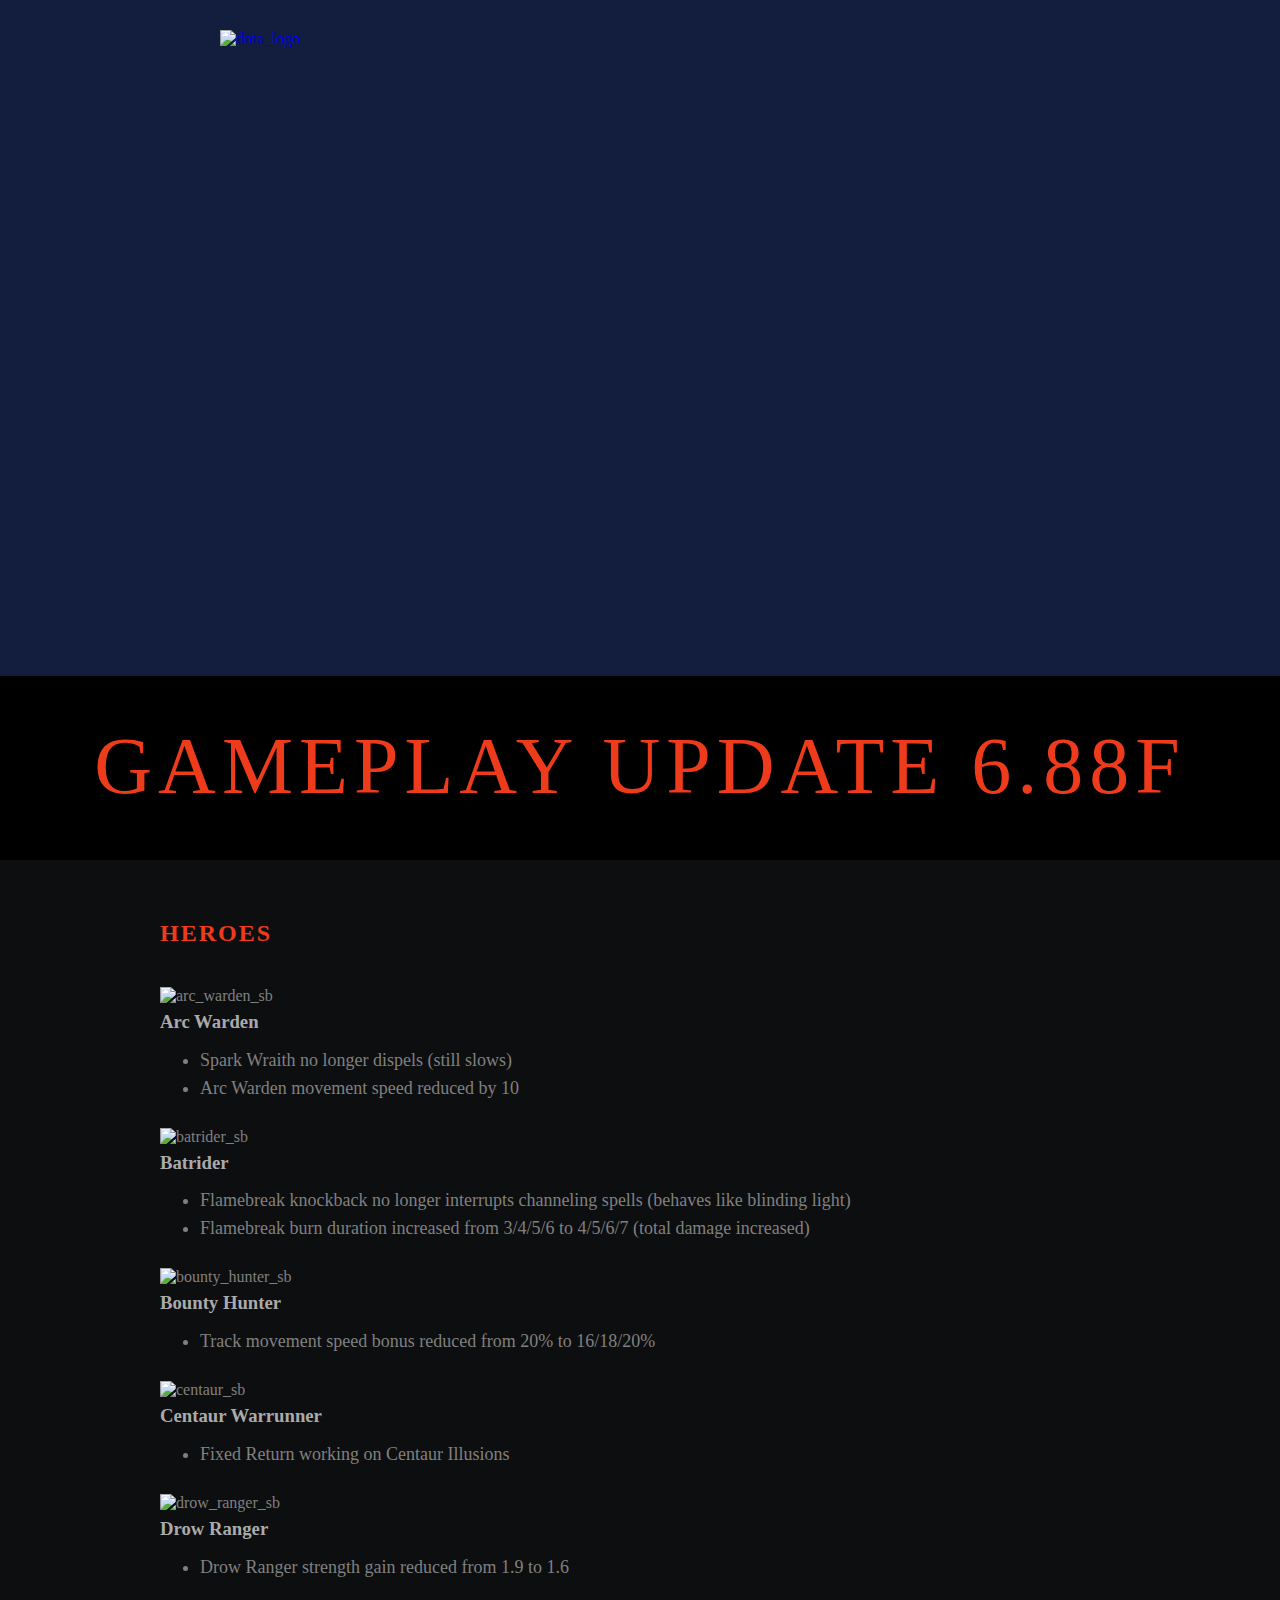
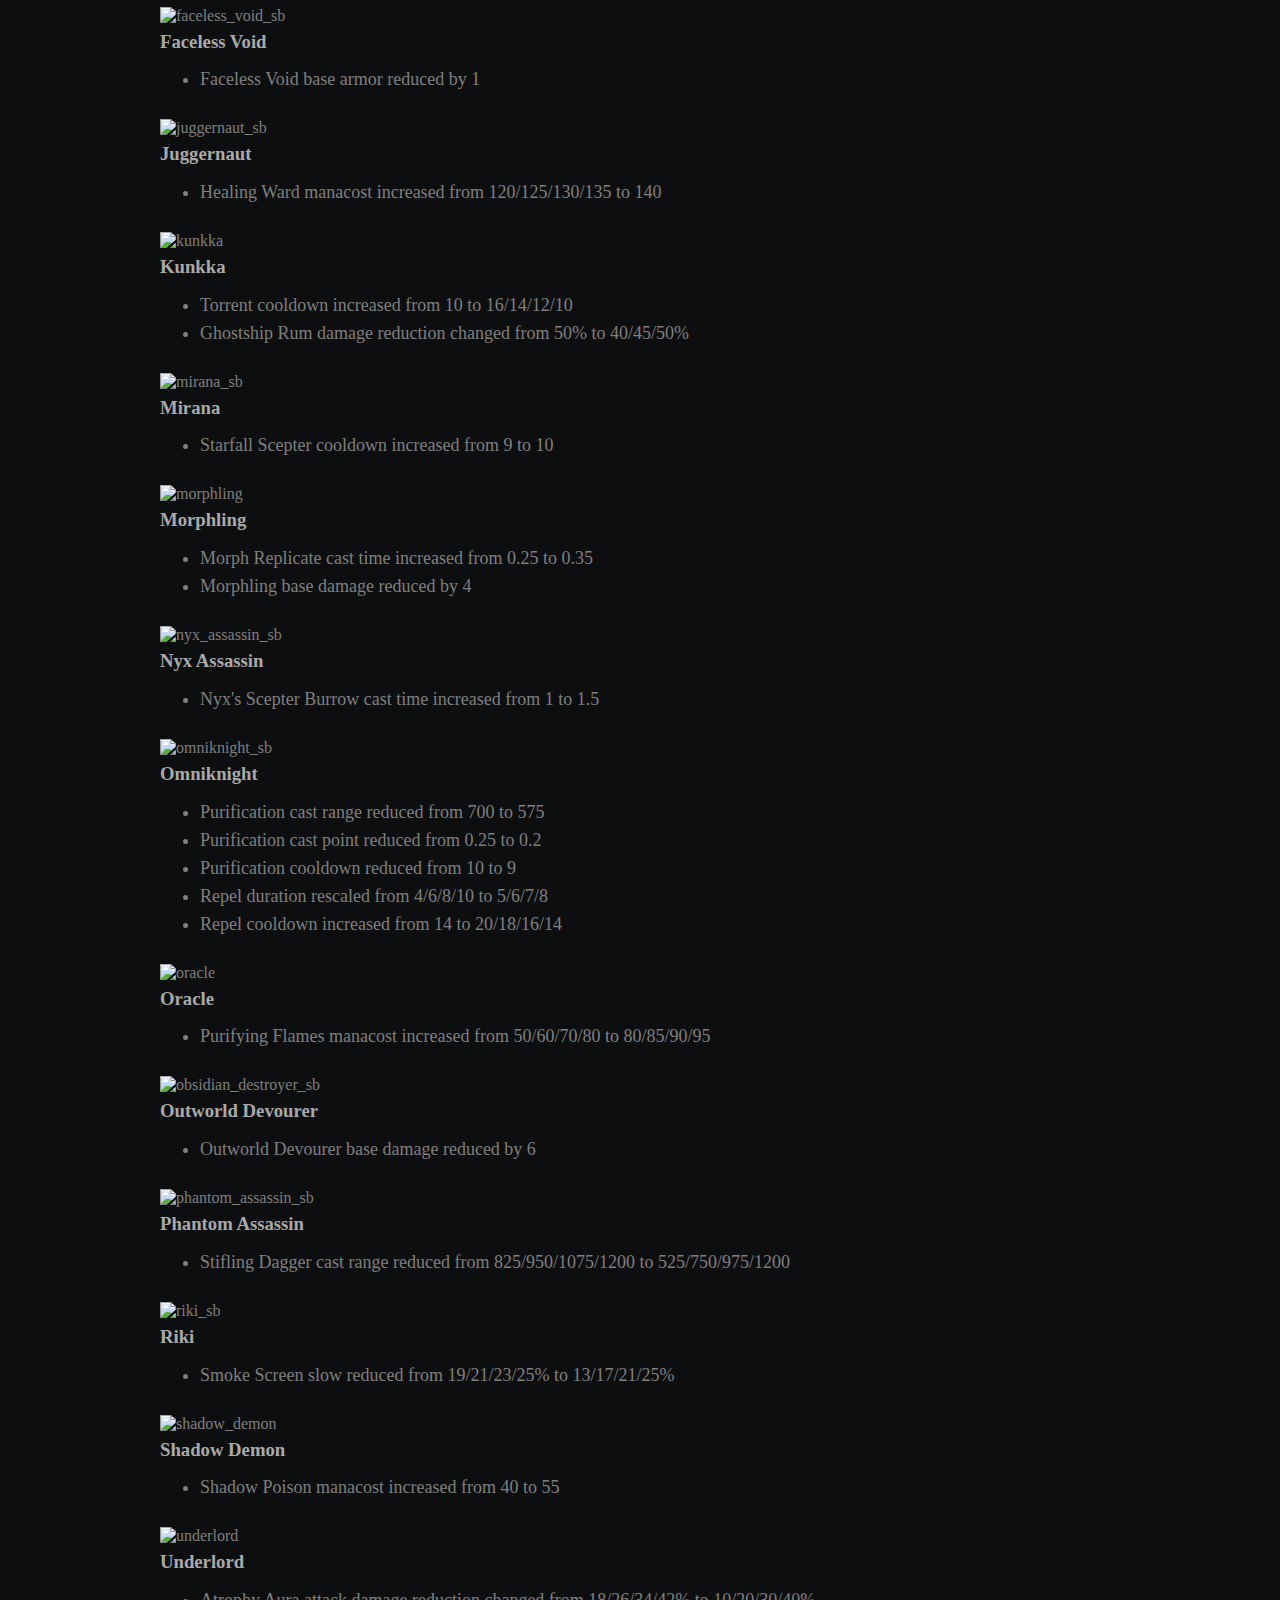
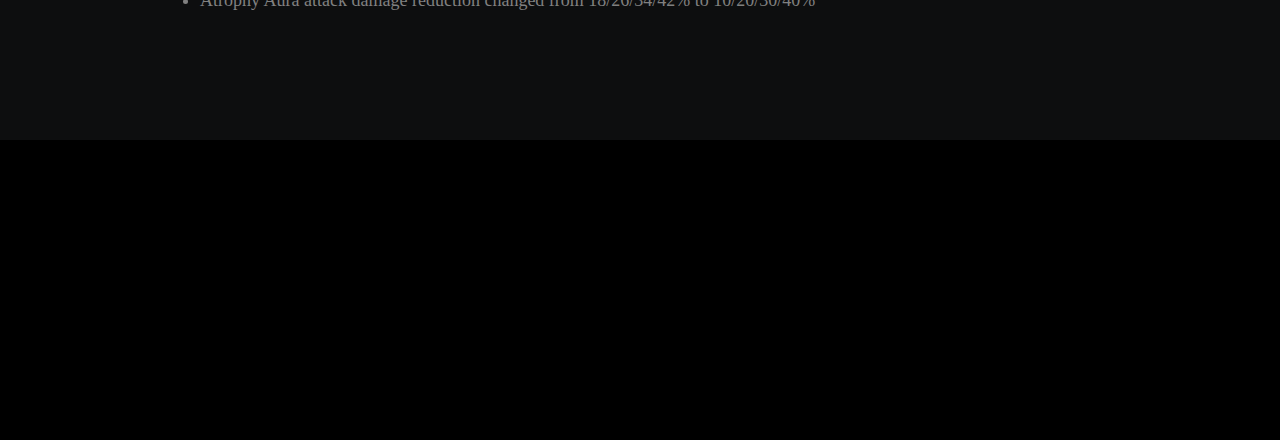
==== index.html @ 8f803655 "Add files via upload" ====
<!DOCTYPE html>
<html lang="en">

<head>
    <title>Dota 6.88f</title>
    <link rel="shortcut icon" href="favicon.ico" />
    <meta charset="UTF-8">
    <meta name="viewport" content="width=device-width, initial-scale=1.0">
    <link href="688f.css" rel="stylesheet">
</head>

<body>

    <div class="container01 ">
        <div class="Inner">
            <a href="http://blog.dota2.com"><img src="images/dota2logo.png" alt="dota_logo"></a>
        </div>
    </div>

    <div class="container02">
        <h2>Gameplay Update 6.88f</h2>
    </div>

    <div class="container03">

        <div class="heroes">
            <h3 id="herotag">Heroes</h3>

            <div class="herobox">
                <img src="http://cdn.dota2.com/apps/dota2/images/heroes/arc_warden_sb.png" alt="arc_warden_sb">
                <h3>Arc Warden</h3>
                <ul>
                    <li>Spark Wraith no longer dispels (still slows)</li>
                    <li>Arc Warden movement speed reduced by 10</li>
                </ul>
            </div>


            <div class="herobox">
                <img src="http://cdn.dota2.com/apps/dota2/images/heroes/batrider_sb.png" alt="batrider_sb">
                <h3>Batrider</h3>
                <ul>
                    <li>Flamebreak knockback no longer interrupts channeling spells (behaves like blinding light)</li>
                    <li>Flamebreak burn duration increased from 3/4/5/6 to 4/5/6/7 (total damage increased)</li>
                </ul>
            </div>

            <div class="herobox">
                <img src="http://cdn.dota2.com/apps/dota2/images/heroes/bounty_hunter_sb.png" alt="bounty_hunter_sb">
                <h3>Bounty Hunter</h3>
                <ul>
                    <li>Track movement speed bonus reduced from 20% to 16/18/20%</li>
                </ul>
            </div>

            <div class="herobox">
                <img src="http://cdn.dota2.com/apps/dota2/images/heroes/centaur_sb.png" alt="centaur_sb">
                <h3>Centaur Warrunner</h3>
                <ul>
                    <li>Fixed Return working on Centaur Illusions</li>
                </ul>
            </div>

            <div class="herobox">
                <img src="http://cdn.dota2.com/apps/dota2/images/heroes/drow_ranger_sb.png" alt="drow_ranger_sb">
                <h3>Drow Ranger</h3>
                <ul>
                    <li>Drow Ranger strength gain reduced from 1.9 to 1.6</li>
                </ul>
            </div>

            <div class="herobox">
                <img src="http://cdn.dota2.com/apps/dota2/images/heroes/faceless_void_sb.png" alt="faceless_void_sb">
                <h3>Faceless Void</h3>
                <ul>
                    <li>Faceless Void base armor reduced by 1</li>
                </ul>
            </div>

            <div class="herobox">
                <img src="http://cdn.dota2.com/apps/dota2/images/heroes/juggernaut_sb.png" alt="juggernaut_sb">
                <h3>Juggernaut</h3>
                <ul>
                    <li>Healing Ward manacost increased from 120/125/130/135 to 140</li>
                </ul>
            </div>

            <div class="herobox">
                <img src="http://cdn.dota2.com/apps/dota2/images/heroes/kunkka_sb.png" alt="kunkka">
                <h3>Kunkka</h3>
                <ul>
                    <li>Torrent cooldown increased from 10 to 16/14/12/10</li>
                    <li>Ghostship Rum damage reduction changed from 50% to 40/45/50%</li>
                </ul>
            </div>


            <div class="herobox">
                <img src="http://cdn.dota2.com/apps/dota2/images/heroes/mirana_sb.png" alt="mirana_sb">
                <h3>Mirana</h3>
                <ul>
                    <li>Starfall Scepter cooldown increased from 9 to 10</li>
                </ul>
            </div>

            <div class="herobox">
                <img src="http://cdn.dota2.com/apps/dota2/images/heroes/morphling_sb.png" alt="morphling">
                <h3>Morphling</h3>
                <ul>
                    <li>Morph Replicate cast time increased from 0.25 to 0.35</li>
                    <li>Morphling base damage reduced by 4</li>
                </ul>
            </div>

            <div class="herobox">
                <img src="http://cdn.dota2.com/apps/dota2/images/heroes/nyx_assassin_sb.png" alt="nyx_assassin_sb">
                <h3>Nyx Assassin</h3>
                <ul>
                    <li>Nyx's Scepter Burrow cast time increased from 1 to 1.5</li>
                </ul>
            </div>

            <div class="herobox">
                <img src="http://cdn.dota2.com/apps/dota2/images/heroes/omniknight_sb.png" alt="omniknight_sb">
                <h3>Omniknight</h3>
                <ul>
                    <li>Purification cast range reduced from 700 to 575</li>
                    <li>Purification cast point reduced from 0.25 to 0.2</li>
                    <li>Purification cooldown reduced from 10 to 9</li>
                    <li>Repel duration rescaled from 4/6/8/10 to 5/6/7/8</li>
                    <li>Repel cooldown increased from 14 to 20/18/16/14</li>
                </ul>
            </div>

            <div class="herobox">
                <img src="http://cdn.dota2.com/apps/dota2/images/heroes/oracle_sb.png" alt="oracle">
                <h3>Oracle</h3>
                <ul>
                    <li>Purifying Flames manacost increased from 50/60/70/80 to 80/85/90/95</li>
                </ul>
            </div>

            <div class="herobox">
                <img src="http://cdn.dota2.com/apps/dota2/images/heroes/obsidian_destroyer_sb.png" alt="obsidian_destroyer_sb">
                <h3>Outworld Devourer</h3>
                <ul>
                    <li>Outworld Devourer base damage reduced by 6</li>
                </ul>
            </div>

            <div class="herobox">
                <img src="http://cdn.dota2.com/apps/dota2/images/heroes/phantom_assassin_sb.png" alt="phantom_assassin_sb">
                <h3>Phantom Assassin</h3>
                <ul>
                    <li>Stifling Dagger cast range reduced from 825/950/1075/1200 to 525/750/975/1200</li>
                </ul>
            </div>

            <div class="herobox">
                <img src="http://cdn.dota2.com/apps/dota2/images/heroes/riki_sb.png" alt="riki_sb">
                <h3>Riki</h3>
                <ul>
                    <li>Smoke Screen slow reduced from 19/21/23/25% to 13/17/21/25%</li>
                </ul>
            </div>

            <div class="herobox">
                <img src="http://cdn.dota2.com/apps/dota2/images/heroes/shadow_demon_sb.png" alt="shadow_demon">
                <h3>Shadow Demon</h3>
                <ul>
                    <li>Shadow Poison manacost increased from 40 to 55</li>
                </ul>
            </div>

            <div class="herobox">
                <img src="http://cdn.dota2.com/apps/dota2/images/heroes/abyssal_underlord_sb.png" alt="underlord">
                <h3>Underlord</h3>
                <ul>
                    <li>Atrophy Aura attack damage reduction changed from 18/26/34/42% to 10/20/30/40%</li>
                </ul>
            </div>

        </div>

    </div>

    <div class="footer">
    </div>

    </div>

</body>

</html>
---- 688f.css ----
@font-face {
	font-family: Radiance;
	src: url(fonts/radiance.ttf);
}

@font-face {
	font-family: Radiance-Bold;
	src: url(fonts/radiance-bold.ttf);
}

@font-face {
	font-family: Radiance-Semibold;
	src: url(fonts/radiance-semibold.ttf);
}

body,
html {
    background-color: #000000;
    padding: 0;
    margin: 0;
    font-family: Radiance;
    color: #ffffff;
	width: 100%;
	height: 100%;
}

.container01 {
    background-image: url('images/688f_keyart.png');
    background-repeat: no-repeat;
    background-position: top center;
    background-color: #131d3d;
    width: 100%;
    height: 676px;
    margin: auto;
}

.Inner {
    width: 960px;
    margin: auto;
}

.Inner img {
    position: absolute;
    margin-left: 60px;
    margin-top: 30px;
}

.container02 {
    text-align: center;
    color: #ED3B1C;
	width: 100%;
}

.container02 h2 {
    padding: 0;
    margin: 0;
	text-transform: uppercase;
    margin-top: 20px;
    font-weight: normal;
	font-size: 80px;
    letter-spacing: 6px;
    line-height: 140px;
}

.container03 {
    background-image: url('images/list-top.jpg'), url('images/list.jpg');
    background-position: center 0px, center 0px;
    background-repeat: no-repeat, repeat-y;
    background-color: #0D0E0F;
    padding-bottom: 100px;
	width: 100%;
}

.heroes {
    width: 960px;
    position: relative;
    margin: auto;
}

#herotag {
    color: #ED3B1C;
    font-size: 24px;
    letter-spacing: 2px;
    text-transform: uppercase;
    top: 60px;
    position: relative;
    margin-bottom: 100px;
}

.herobox {
    color: #808080;
    padding-bottom: 10px;
}

.herobox h3 {
    color: #aaaaaa;
    font-weight: 600;
    margin-top: 6px;
}

.herobox ul {
    margin-top: -6px;
}

.herobox li {
    line-height: 28px;
    font-size: 18px;
}

.footer {
    background-image: url('images/footer_stamp.png');
    background-repeat: no-repeat;
    background-position: top center;
    background-color: #000000;
    height: 300px;
}
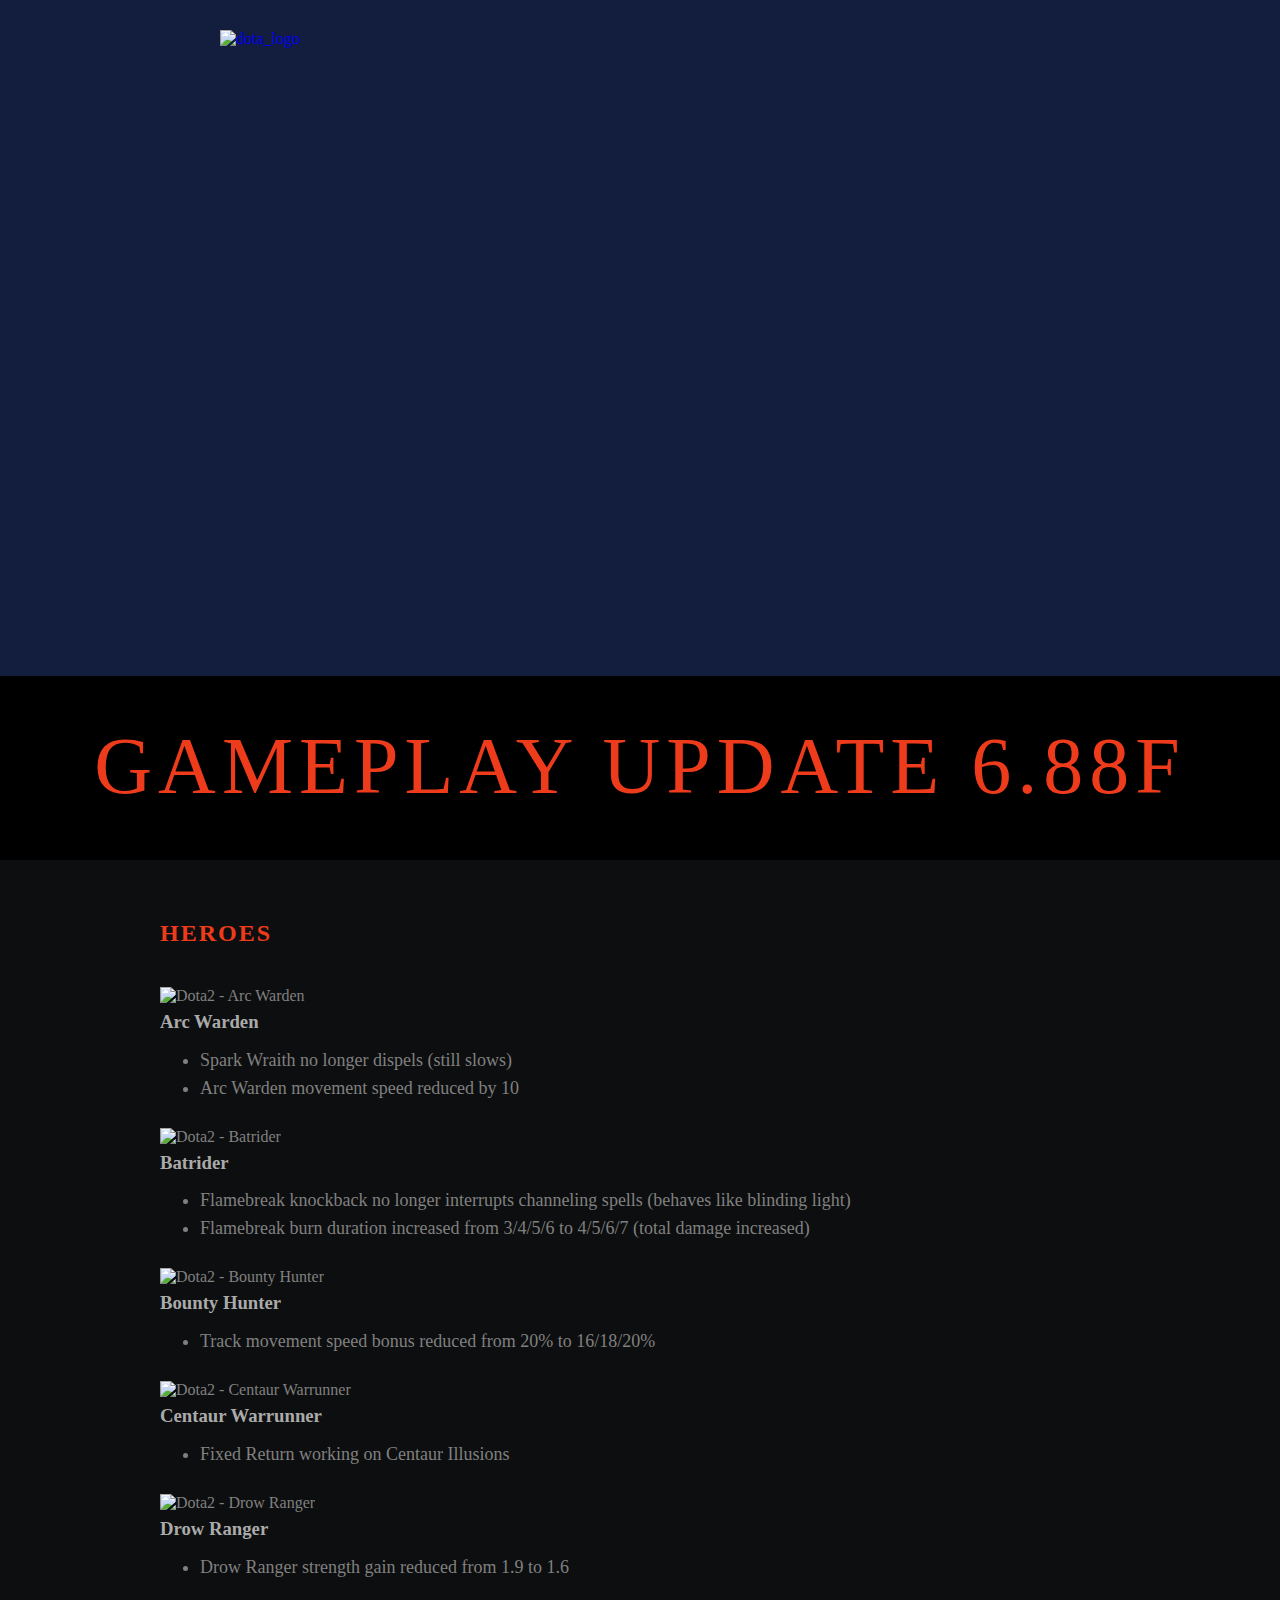
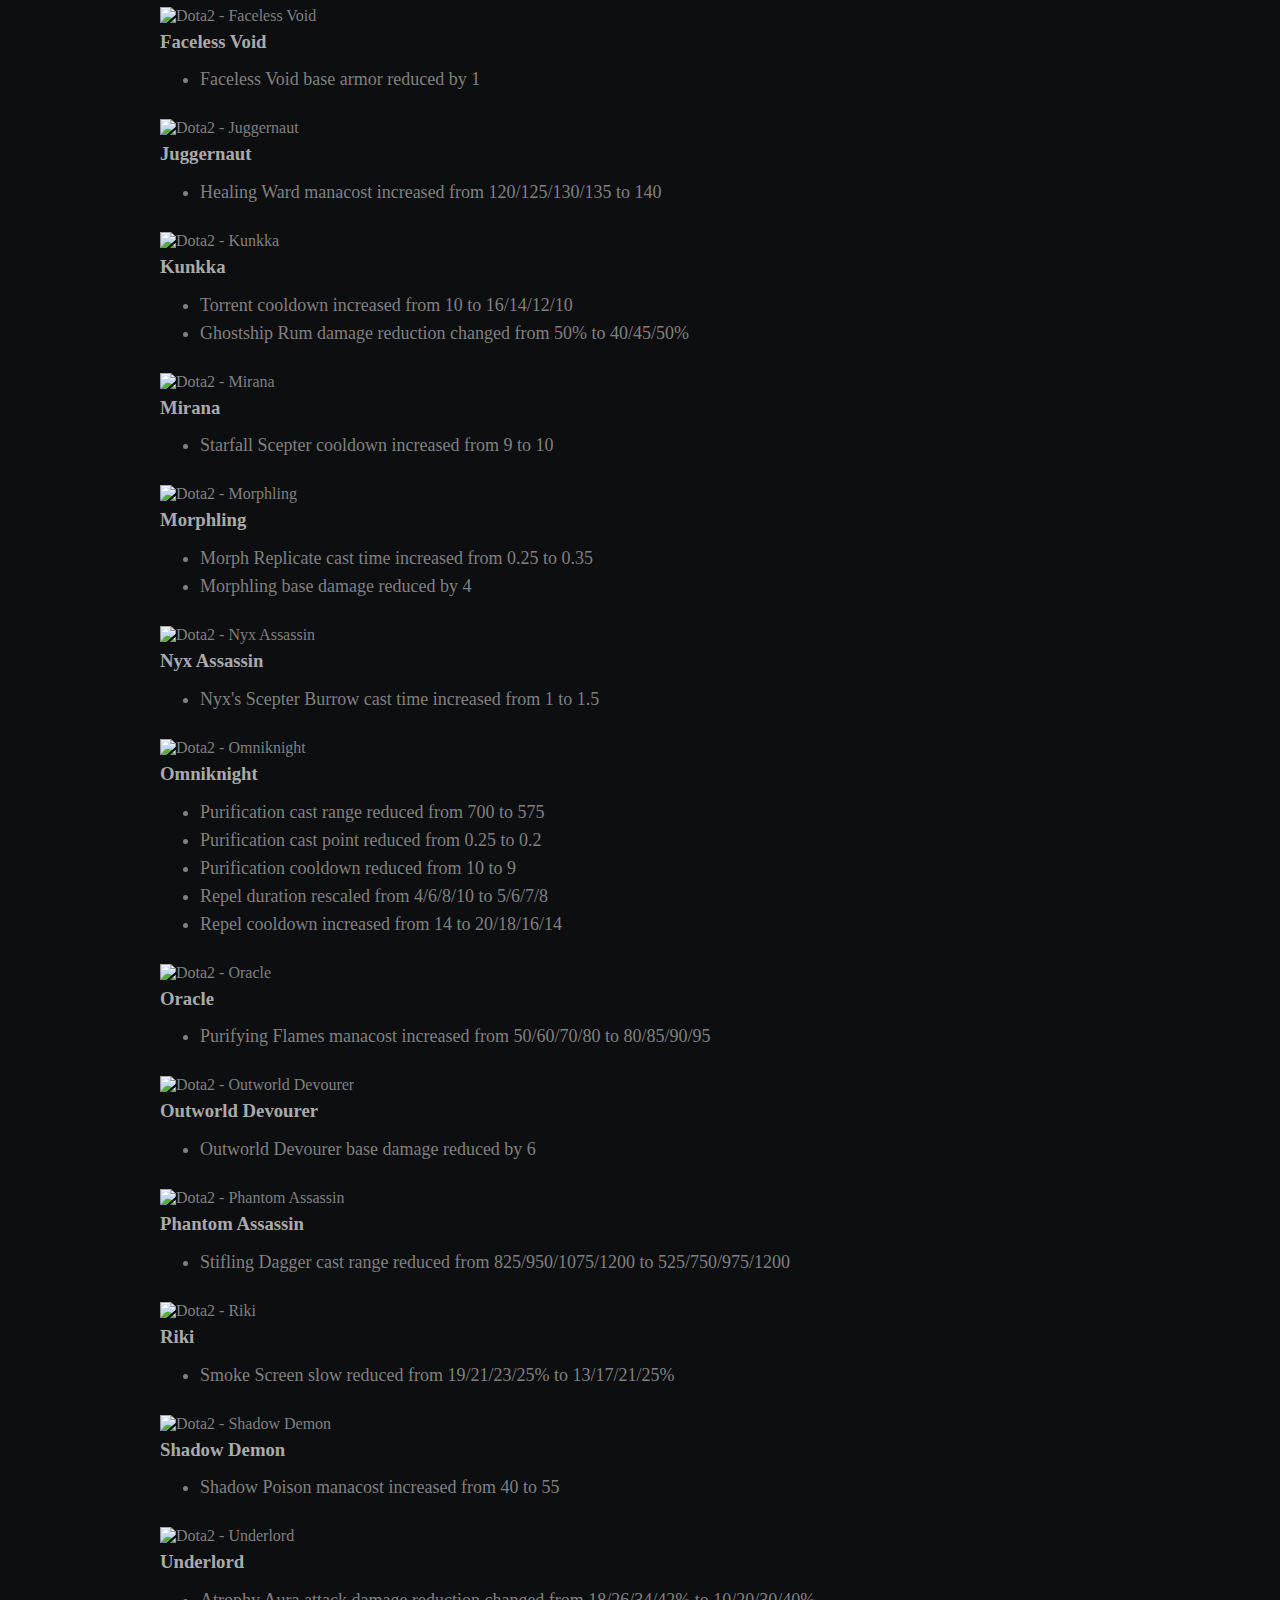
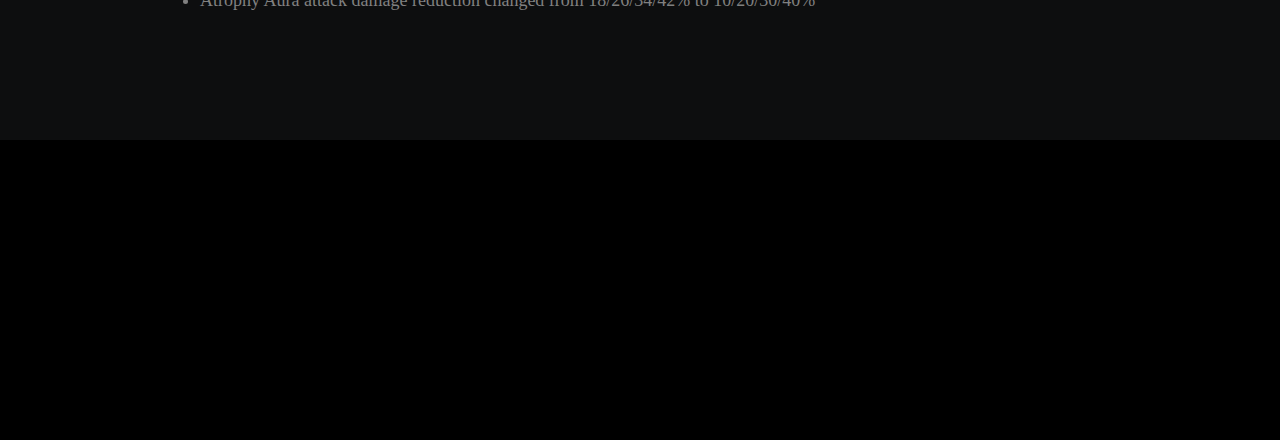
==== commit 019e70e9: "Merge pull request #1 from aravindhb4/gh-pages" ====
--- a/index.html
+++ b/index.html
@@ -1,3 +1,10 @@
+
+<!-- This HTML file contains the basic structure of the Dota2 Hero updates page layout to display the changeLogs of heroes that were given updates. Can be customised using js/builder.js file by adding the hero details there and this HTML file will be built with the help of jQuery.
+ -->
+<!-- Thanks Wyk! For giving me an opportunity to use my javascript knowledge -->
+
+<!-- HTML layout, CSS and Fonts from https://github.com/wykrhm/688f -->
+
 <!DOCTYPE html>
 <html lang="en">
 
@@ -5,8 +12,8 @@
     <title>Dota 6.88f</title>
     <link rel="shortcut icon" href="favicon.ico" />
     <meta charset="UTF-8">
-    <meta name="viewport" content="width=device-width, initial-scale=1.0">
-    <link href="688f.css" rel="stylesheet">
+	<meta name="viewport" content="width=device-width, initial-scale=1.0, maximum-scale=1.0, user-scalable=no" />
+	<link href="688f.css" rel="stylesheet">
 </head>
 
 <body>
@@ -18,168 +25,12 @@
     </div>
 
     <div class="container02">
-        <h2>Gameplay Update 6.88f</h2>
     </div>
 
     <div class="container03">
 
         <div class="heroes">
             <h3 id="herotag">Heroes</h3>
-
-            <div class="herobox">
-                <img src="http://cdn.dota2.com/apps/dota2/images/heroes/arc_warden_sb.png" alt="arc_warden_sb">
-                <h3>Arc Warden</h3>
-                <ul>
-                    <li>Spark Wraith no longer dispels (still slows)</li>
-                    <li>Arc Warden movement speed reduced by 10</li>
-                </ul>
-            </div>
-
-
-            <div class="herobox">
-                <img src="http://cdn.dota2.com/apps/dota2/images/heroes/batrider_sb.png" alt="batrider_sb">
-                <h3>Batrider</h3>
-                <ul>
-                    <li>Flamebreak knockback no longer interrupts channeling spells (behaves like blinding light)</li>
-                    <li>Flamebreak burn duration increased from 3/4/5/6 to 4/5/6/7 (total damage increased)</li>
-                </ul>
-            </div>
-
-            <div class="herobox">
-                <img src="http://cdn.dota2.com/apps/dota2/images/heroes/bounty_hunter_sb.png" alt="bounty_hunter_sb">
-                <h3>Bounty Hunter</h3>
-                <ul>
-                    <li>Track movement speed bonus reduced from 20% to 16/18/20%</li>
-                </ul>
-            </div>
-
-            <div class="herobox">
-                <img src="http://cdn.dota2.com/apps/dota2/images/heroes/centaur_sb.png" alt="centaur_sb">
-                <h3>Centaur Warrunner</h3>
-                <ul>
-                    <li>Fixed Return working on Centaur Illusions</li>
-                </ul>
-            </div>
-
-            <div class="herobox">
-                <img src="http://cdn.dota2.com/apps/dota2/images/heroes/drow_ranger_sb.png" alt="drow_ranger_sb">
-                <h3>Drow Ranger</h3>
-                <ul>
-                    <li>Drow Ranger strength gain reduced from 1.9 to 1.6</li>
-                </ul>
-            </div>
-
-            <div class="herobox">
-                <img src="http://cdn.dota2.com/apps/dota2/images/heroes/faceless_void_sb.png" alt="faceless_void_sb">
-                <h3>Faceless Void</h3>
-                <ul>
-                    <li>Faceless Void base armor reduced by 1</li>
-                </ul>
-            </div>
-
-            <div class="herobox">
-                <img src="http://cdn.dota2.com/apps/dota2/images/heroes/juggernaut_sb.png" alt="juggernaut_sb">
-                <h3>Juggernaut</h3>
-                <ul>
-                    <li>Healing Ward manacost increased from 120/125/130/135 to 140</li>
-                </ul>
-            </div>
-
-            <div class="herobox">
-                <img src="http://cdn.dota2.com/apps/dota2/images/heroes/kunkka_sb.png" alt="kunkka">
-                <h3>Kunkka</h3>
-                <ul>
-                    <li>Torrent cooldown increased from 10 to 16/14/12/10</li>
-                    <li>Ghostship Rum damage reduction changed from 50% to 40/45/50%</li>
-                </ul>
-            </div>
-
-
-            <div class="herobox">
-                <img src="http://cdn.dota2.com/apps/dota2/images/heroes/mirana_sb.png" alt="mirana_sb">
-                <h3>Mirana</h3>
-                <ul>
-                    <li>Starfall Scepter cooldown increased from 9 to 10</li>
-                </ul>
-            </div>
-
-            <div class="herobox">
-                <img src="http://cdn.dota2.com/apps/dota2/images/heroes/morphling_sb.png" alt="morphling">
-                <h3>Morphling</h3>
-                <ul>
-                    <li>Morph Replicate cast time increased from 0.25 to 0.35</li>
-                    <li>Morphling base damage reduced by 4</li>
-                </ul>
-            </div>
-
-            <div class="herobox">
-                <img src="http://cdn.dota2.com/apps/dota2/images/heroes/nyx_assassin_sb.png" alt="nyx_assassin_sb">
-                <h3>Nyx Assassin</h3>
-                <ul>
-                    <li>Nyx's Scepter Burrow cast time increased from 1 to 1.5</li>
-                </ul>
-            </div>
-
-            <div class="herobox">
-                <img src="http://cdn.dota2.com/apps/dota2/images/heroes/omniknight_sb.png" alt="omniknight_sb">
-                <h3>Omniknight</h3>
-                <ul>
-                    <li>Purification cast range reduced from 700 to 575</li>
-                    <li>Purification cast point reduced from 0.25 to 0.2</li>
-                    <li>Purification cooldown reduced from 10 to 9</li>
-                    <li>Repel duration rescaled from 4/6/8/10 to 5/6/7/8</li>
-                    <li>Repel cooldown increased from 14 to 20/18/16/14</li>
-                </ul>
-            </div>
-
-            <div class="herobox">
-                <img src="http://cdn.dota2.com/apps/dota2/images/heroes/oracle_sb.png" alt="oracle">
-                <h3>Oracle</h3>
-                <ul>
-                    <li>Purifying Flames manacost increased from 50/60/70/80 to 80/85/90/95</li>
-                </ul>
-            </div>
-
-            <div class="herobox">
-                <img src="http://cdn.dota2.com/apps/dota2/images/heroes/obsidian_destroyer_sb.png" alt="obsidian_destroyer_sb">
-                <h3>Outworld Devourer</h3>
-                <ul>
-                    <li>Outworld Devourer base damage reduced by 6</li>
-                </ul>
-            </div>
-
-            <div class="herobox">
-                <img src="http://cdn.dota2.com/apps/dota2/images/heroes/phantom_assassin_sb.png" alt="phantom_assassin_sb">
-                <h3>Phantom Assassin</h3>
-                <ul>
-                    <li>Stifling Dagger cast range reduced from 825/950/1075/1200 to 525/750/975/1200</li>
-                </ul>
-            </div>
-
-            <div class="herobox">
-                <img src="http://cdn.dota2.com/apps/dota2/images/heroes/riki_sb.png" alt="riki_sb">
-                <h3>Riki</h3>
-                <ul>
-                    <li>Smoke Screen slow reduced from 19/21/23/25% to 13/17/21/25%</li>
-                </ul>
-            </div>
-
-            <div class="herobox">
-                <img src="http://cdn.dota2.com/apps/dota2/images/heroes/shadow_demon_sb.png" alt="shadow_demon">
-                <h3>Shadow Demon</h3>
-                <ul>
-                    <li>Shadow Poison manacost increased from 40 to 55</li>
-                </ul>
-            </div>
-
-            <div class="herobox">
-                <img src="http://cdn.dota2.com/apps/dota2/images/heroes/abyssal_underlord_sb.png" alt="underlord">
-                <h3>Underlord</h3>
-                <ul>
-                    <li>Atrophy Aura attack damage reduction changed from 18/26/34/42% to 10/20/30/40%</li>
-                </ul>
-            </div>
-
         </div>
 
     </div>
@@ -189,6 +40,31 @@
 
     </div>
 
+        <!--
+  jQuery is a common JavaScript library for reading and making changes to the
+  Document Object Model (DOM). The DOM is a tree that contains information
+  about what is actually visible on a website.
+
+  While HTML is a static document, the browser converts HTML to the
+  DOM and the DOM can change. In fact, JavaScript's power comes from
+  its ability to manipulate the DOM, which is essentially a JavaScript
+  object. When JavaScript makes something interesting happen on a
+  website, it's likely the action happened because JavaScript changed
+  the DOM. jQuery is fast and easy to use, but it doesn't do anything
+  you can't accomplish with vanilla (regular) JavaScript.
+  -->
+  <script src="js/jQuery.js"></script>
+
+  <!-- More on helper.js in the class -->
+  <script src="js/helper.js"></script>
+
+  <!--
+  The next line tells the browser where to download the JavaScript file you'll be
+  writing. In resumeBuilder.js, you'll be writing code that builds the resume
+  dynamically when this website, index.html, is opened.
+  -->
+  <script src="js/builder.js"></script>
+
 </body>
 
 </html>--- a/688f.css
+++ b/688f.css
@@ -32,6 +32,8 @@
     width: 100%;
     height: 676px;
     margin: auto;
+	position: relative;
+	margin: auto;
 }
 
 .Inner {
@@ -47,8 +49,9 @@
 
 .container02 {
     text-align: center;
-    color: #ED3B1C;
 	width: 100%;
+	position: relative;
+	margin: auto;
 }
 
 .container02 h2 {
@@ -60,6 +63,7 @@
 	font-size: 80px;
     letter-spacing: 6px;
     line-height: 140px;
+    color: #ED3B1C;
 }
 
 .container03 {
@@ -69,6 +73,8 @@
     background-color: #0D0E0F;
     padding-bottom: 100px;
 	width: 100%;
+	position: relative;
+	margin: auto;
 }
 
 .heroes {
